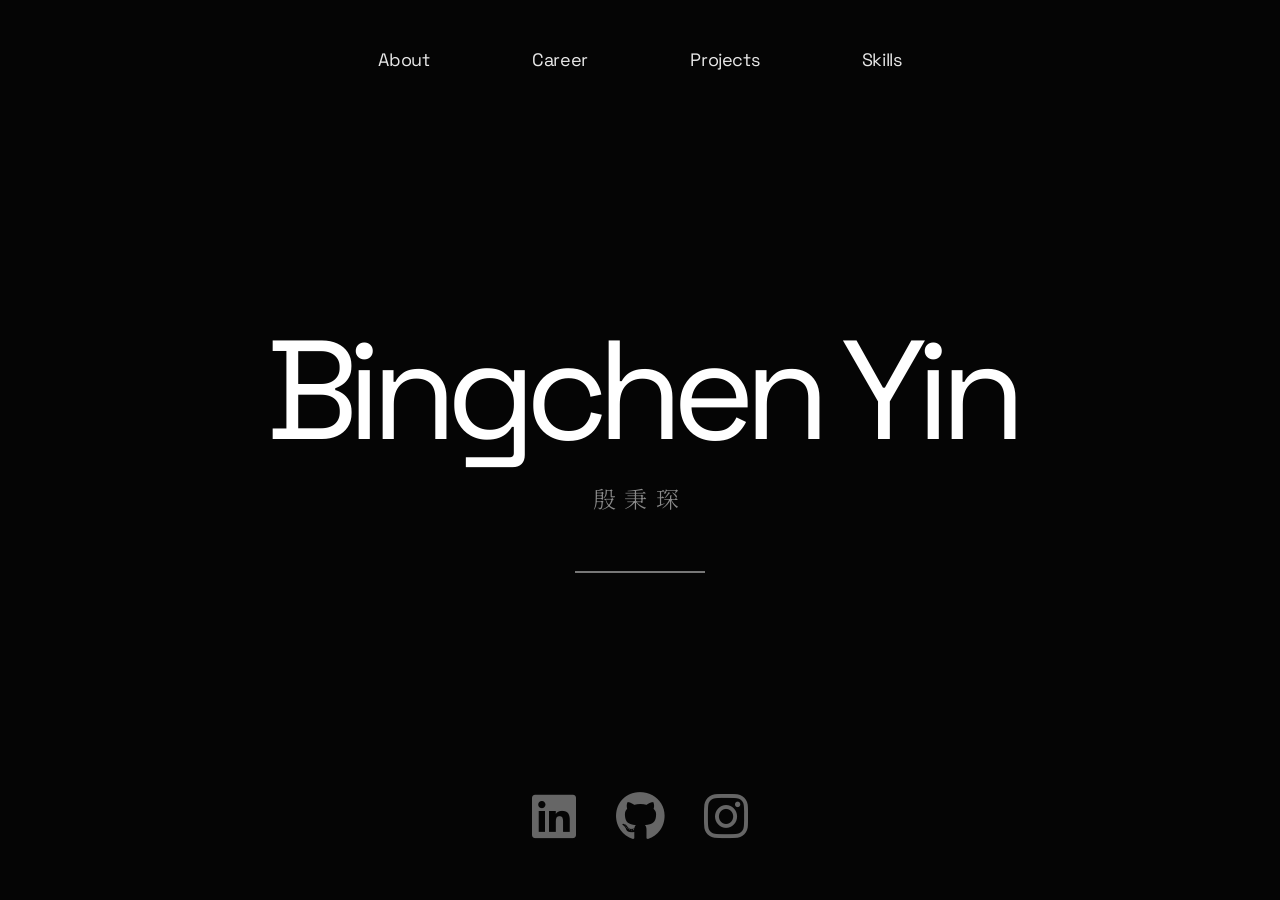
==== index.html @ 4dcb7085 "initial commit" ====
<!doctype html>
<html lang="en">
  <head>
    <meta charset="UTF-8" />
    <meta name="viewport" content="width=device-width, initial-scale=1.0" />
    <title>Bingchen Yin Portfolio</title>

    <link rel="stylesheet" href="style.css" />
    <script defer src="script.js"></script>
  </head>
  <head>
    <link
      rel="stylesheet"
      href="https://cdnjs.cloudflare.com/ajax/libs/font-awesome/6.7.2/css/all.min.css"
    />
  </head>
  <body>
    <nav>
      <a href="#">About</a>
      <a href="#">Career</a>
      <a href="#">Projects</a>
      <a href="#">Skills</a>
    </nav>

    <main class="hero">
      <h1>Bingchen Yin</h1>
      <p class="chinese-name">殷秉琛</p>
      <div class="line"></div>
    </main>
  </body>
  <footer>
    <a href="https://www.linkedin.com/in/bingchenyin" target="_blank">
      <i class="fa-brands fa-linkedin"></i>
    </a>

    <a href="https://github.com/YinBingchen" target="_blank">
      <i class="fa-brands fa-github"></i>
    </a>

    <a href="https://www.instagram.com/bingchen.yin/" target="_blank">
      <i class="fa-brands fa-instagram"></i>
    </a>
  </footer>
</html>
---- style.css ----
@import url("https://fonts.googleapis.com/css2?family=Space+Grotesk:wght@300;400;500&family=Noto+Serif+SC:wght@300;400&display=swap");

* {
  margin: 0;
  padding: 0;
  box-sizing: border-box;
}

body {
  background: #050505;
  color: #ffffff;
  font-family: "Space Grotesk", sans-serif;
  height: 100vh;
  overflow: hidden;
}

nav {
  position: fixed;
  top: 48px;
  left: 0;
  width: 100%;

  display: flex;
  justify-content: center;
  gap: 8vw;
}

nav a {
  color: #e8e8e8;
  text-decoration: none;
  font-size: clamp(18px, 1.2vw, 24px);
  font-weight: 400;
  letter-spacing: -0.02em;
  transition: opacity 0.2s ease;
}

nav a:hover {
  opacity: 0.45;
}

.hero {
  height: 100vh;

  display: flex;
  flex-direction: column;
  justify-content: center;
  align-items: center;

  text-align: center;
}

h1 {
  font-size: clamp(90px, 11vw, 180px);
  font-weight: 400;
  letter-spacing: -0.08em;
  line-height: 0.9;
}

.chinese-name {
  margin-top: 28px;

  font-family: "Noto Serif SC", serif;
  font-size: clamp(22px, 1.8vw, 34px);
  font-weight: 300;
  letter-spacing: 0.35em;

  color: #8a8a8a;
}

.line {
  width: 130px;
  height: 2px;
  background: #777;
  margin-top: 56px;
}

@media (max-width: 768px) {
  nav {
    top: 36px;
    gap: 28px;
  }

  nav a {
    font-size: 15px;
  }

  h1 {
    font-size: clamp(58px, 16vw, 90px);
  }

  .chinese-name {
    font-size: 18px;
    margin-top: 20px;
  }
}

footer {
  position: fixed;
  bottom: 50px;
  left: 50%;
  transform: translateX(-50%);

  display: flex;
  gap: 40px;
}

footer a {
  color: #666;
  font-size: 50px;
  transition: all 0.2s ease;
}

footer a:hover {
  color: white;
  transform: translateY(-3px);
}
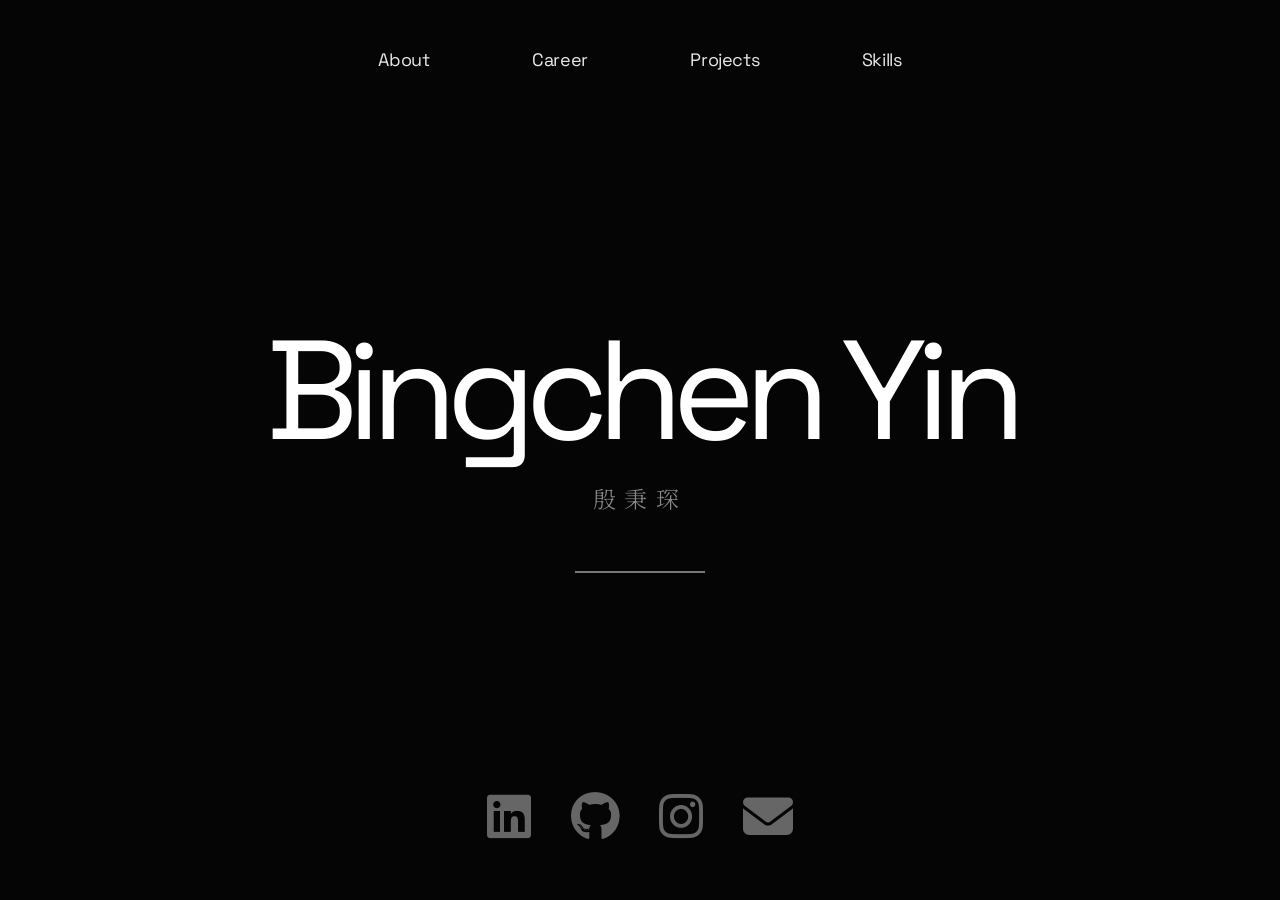
==== commit 689559be: "Updated portfolio homepage" ====
--- a/index.html
+++ b/index.html
@@ -16,10 +16,10 @@
   </head>
   <body>
     <nav>
-      <a href="#">About</a>
-      <a href="#">Career</a>
-      <a href="#">Projects</a>
-      <a href="#">Skills</a>
+      <a href="about.html">About</a>
+      <a href="career.html">Career</a>
+      <a href="projects.html">Projects</a>
+      <a href="skills.html">Skills</a>
     </nav>
 
     <main class="hero">
@@ -40,5 +40,9 @@
     <a href="https://www.instagram.com/bingchen.yin/" target="_blank">
       <i class="fa-brands fa-instagram"></i>
     </a>
+
+    <a href="mailto:azang0307@163.com" target="_blank">
+      <i class="fa-solid fa-envelope"></i>
+    </a>
   </footer>
 </html>
--- a/style.css
+++ b/style.css
@@ -10,7 +10,8 @@
   background: #050505;
   color: #ffffff;
   font-family: "Space Grotesk", sans-serif;
-  height: 100vh;
+  min-height: 100vh;
+  overflow-x: hidden;
   overflow: hidden;
 }
 
@@ -23,6 +24,7 @@
   display: flex;
   justify-content: center;
   gap: 8vw;
+  z-index: 1000;
 }
 
 nav a {
@@ -45,7 +47,6 @@
   flex-direction: column;
   justify-content: center;
   align-items: center;
-
   text-align: center;
 }
 
@@ -113,4 +114,164 @@
 footer a:hover {
   color: white;
   transform: translateY(-3px);
-}+}
+
+@media (max-width: 768px) {
+  footer a {
+    font-size: 32px;
+  }
+}
+/* about me page */
+.page h1 {
+  font-size: clamp(4rem, 7vw, 6rem);
+  text-align: center;
+  margin-top: 150px;
+  margin-bottom: 100px;
+  line-height: 1;
+}
+
+/* career page */
+.career-page {
+  display: flex;
+  flex-direction: column;
+  align-items: center;
+}
+
+.career-tabs {
+  display: flex;
+  gap: 80px;
+  margin-top: -40px;
+  margin-bottom: 80px;
+}
+
+.career-tab {
+  position: relative;
+  background: none;
+  border: none;
+  color: #777;
+  font-family: "Space Grotesk", sans-serif;
+  font-size: 24px;
+  font-weight: 400;
+  cursor: pointer;
+  padding-bottom: 12px;
+}
+
+.career-tab::after {
+  content: "";
+  position: absolute;
+  left: 50%;
+  bottom: 0;
+
+  width: 0;
+  height: 1px;
+  background: white;
+
+  transform: translateX(-50%);
+  transition: width 0.25s ease;
+}
+
+.career-tab:hover,
+.career-tab.active {
+  color: white;
+}
+
+.career-tab:hover::after,
+.career-tab.active::after {
+  width: 100%;
+}
+
+.career-content {
+  display: none;
+  text-align: center;
+  animation: fadeUp 0.35s ease;
+}
+
+.career-content.active {
+  display: block;
+}
+
+
+.career-content h2 {
+  font-size: clamp(2rem, 4vw, 4rem);
+  font-weight: 300;
+  letter-spacing: -0.05em;
+}
+
+@keyframes fadeUp {
+  from {
+    opacity: 0;
+    transform: translateY(14px);
+  }
+
+  to {
+    opacity: 1;
+    transform: translateY(0);
+  }
+}
+
+/* project page */
+.project-page {
+  display: flex;
+  flex-direction: column;
+  align-items: center;
+}
+
+.project-tabs {
+  display: flex;
+  gap: 80px;
+  margin-top: -40px;
+  margin-bottom: 80px;
+}
+
+.project-tab {
+  position: relative;
+  background: none;
+  border: none;
+  color: #777;
+  font-family: "Space Grotesk", sans-serif;
+  font-size: 24px;
+  font-weight: 400;
+  cursor: pointer;
+  padding-bottom: 12px;
+}
+
+.project-tab::after {
+  content: "";
+  position: absolute;
+  left: 50%;
+  bottom: 0;
+
+  width: 0;
+  height: 1px;
+  background: white;
+
+  transform: translateX(-50%);
+  transition: width 0.25s ease;
+}
+
+.project-tab:hover,
+.project-tab.active {
+  color: white;
+}
+
+.project-tab:hover::after,
+.project-tab.active::after {
+  width: 100%;
+}
+
+.project-content {
+  display: none;
+  text-align: center;
+  animation: fadeUp 0.35s ease;
+}
+
+.project-content.active {
+  display: block;
+}
+
+
+.project-content h2 {
+  font-size: clamp(2rem, 4vw, 4rem);
+  font-weight: 300;
+  letter-spacing: -0.05em;
+}
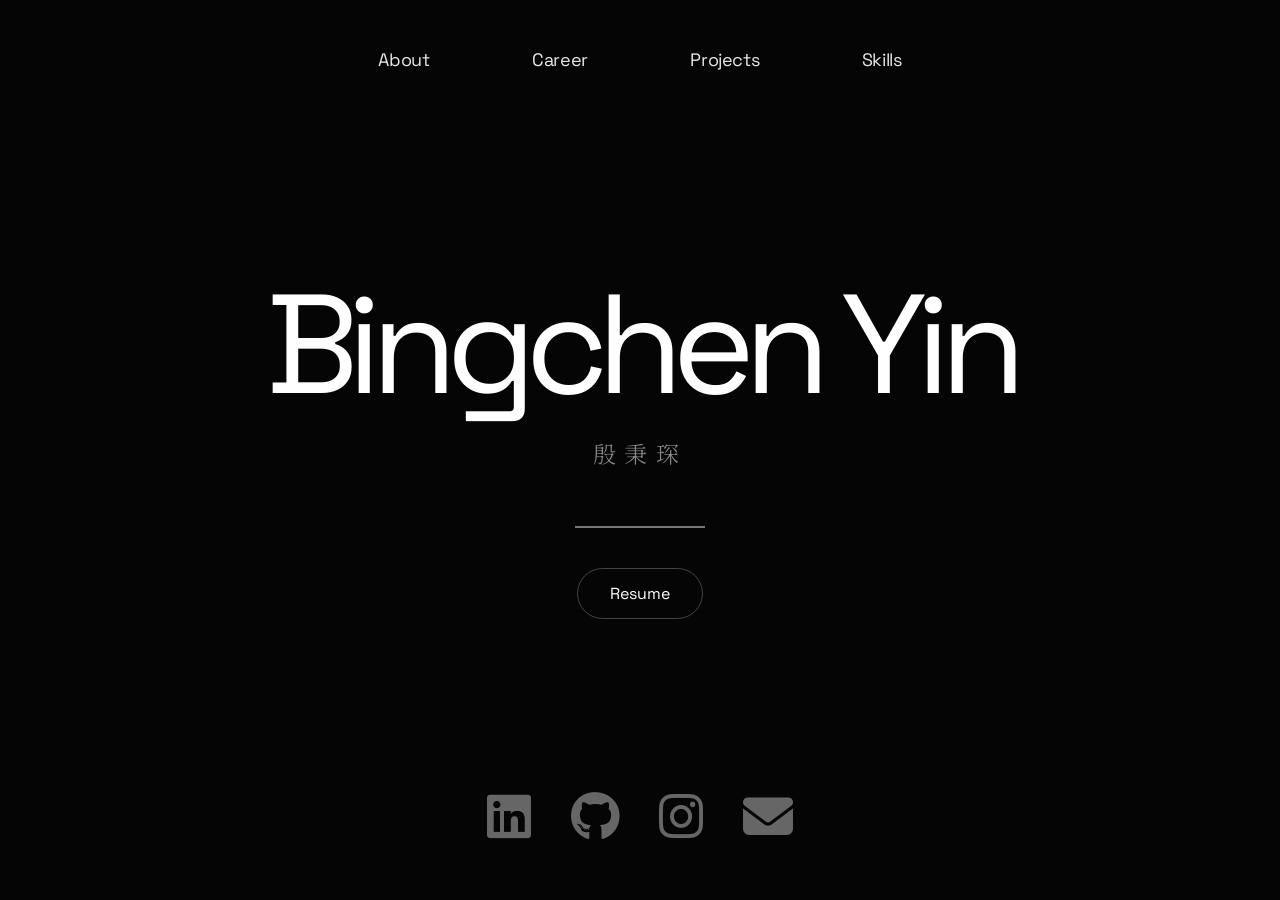
==== commit adea3c08: "Added resume button" ====
--- a/index.html
+++ b/index.html
@@ -26,6 +26,7 @@
       <h1>Bingchen Yin</h1>
       <p class="chinese-name">殷秉琛</p>
       <div class="line"></div>
+      <button class="resume-btn">Resume</button>
     </main>
   </body>
   <footer>
--- a/style.css
+++ b/style.css
@@ -73,6 +73,29 @@
   height: 2px;
   background: #777;
   margin-top: 56px;
+}
+
+.resume-btn {
+  margin-top: 40px;
+
+  background: transparent;
+  border: 1px solid #444;
+
+  color: white;
+  font-family: "Space Grotesk", sans-serif;
+  font-size: 16px;
+
+  padding: 14px 32px;
+  border-radius: 999px;
+
+  cursor: pointer;
+
+  transition: all 0.2s ease;
+}
+
+.resume-btn:hover {
+  border-color: white;
+  transform: translateY(-2px);
 }
 
 @media (max-width: 768px) {
